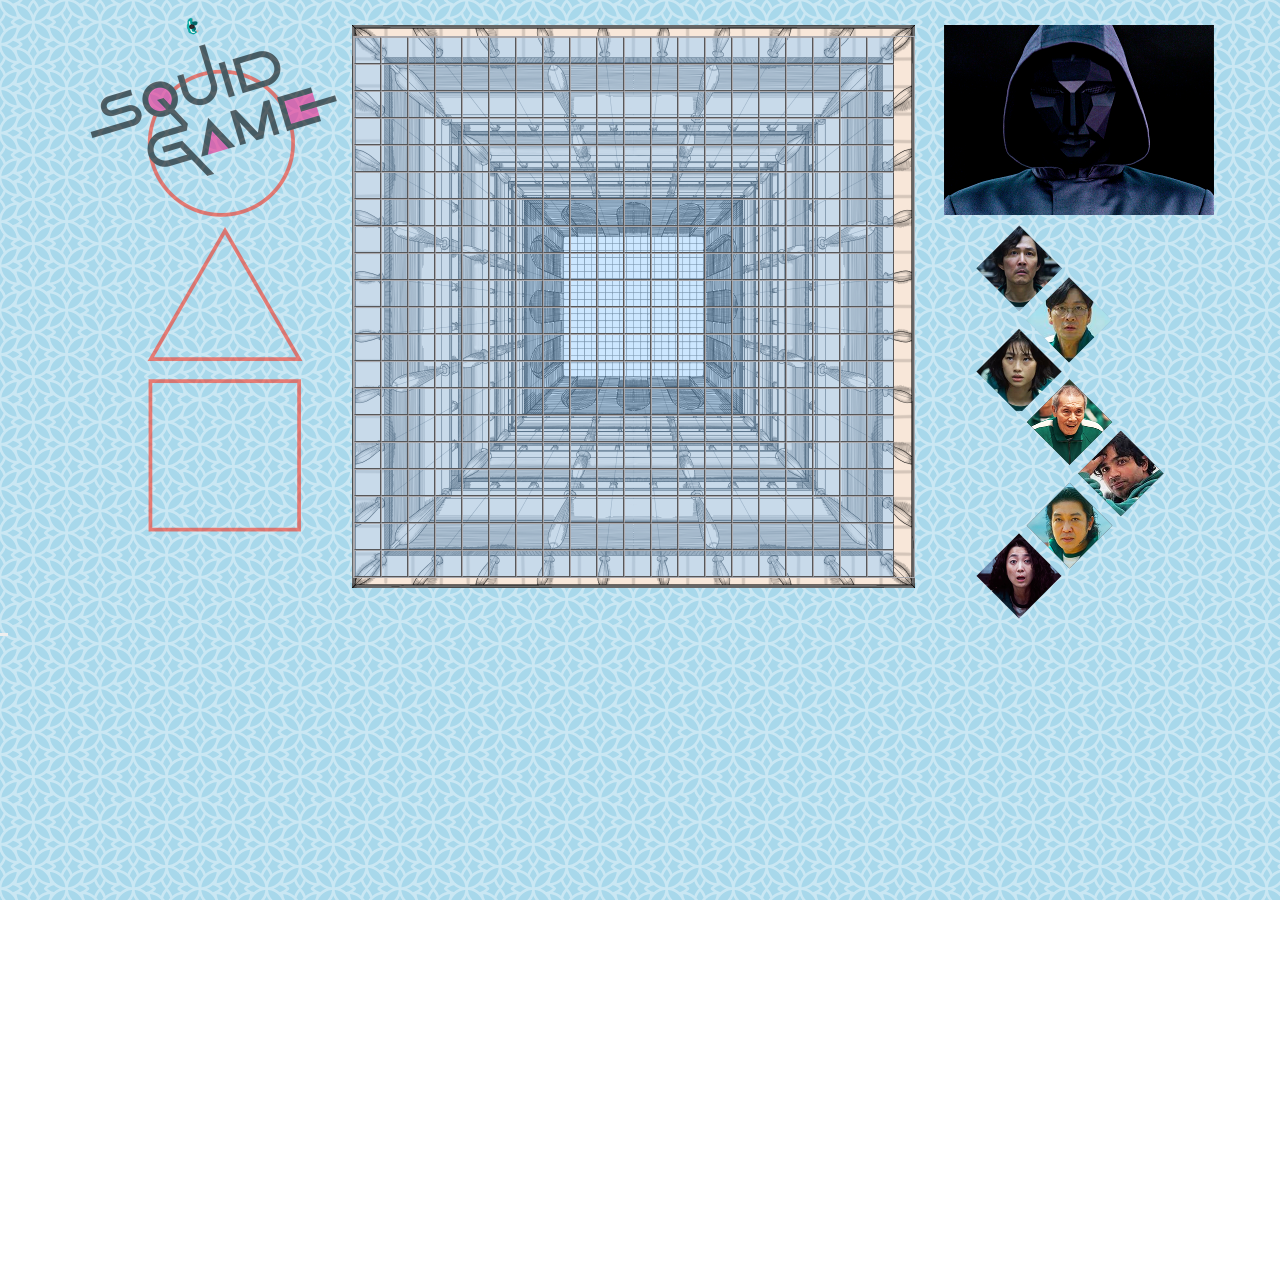
==== index.html @ 3b7e0dac "added graphics and design to main page" ====
<!DOCTYPE html>
<html lang="en" dir="ltr">
<head>
    <script
  src="https://code.jquery.com/jquery-3.3.1.min.js"
  integrity="sha256-FgpCb/KJQlLNfOu91ta32o/NMZxltwRo8QtmkMRdAu8="
  crossorigin="anonymous"></script>
    <link rel="stylesheet" href="style.css">
</head>
<body>
    <!--
    <div class="instructions"><br/><b>SQUID GAME MINESWEEPER</b><br/>Use the keyboard "Q,W,E,A,D,Z,X,C" as directional keys to move the man from the left all the way to the right to win.
    <br/>The numbers that appear on the glass are the number of broken panels surrounding that glass panel.
    <br/>Each time the man steps on a broken glass, a squid life is lost. When all lives are lost you lose. :)
    </div>
    -->
    <div class='fixed-div'></div>
    <div class='fixed-div-right'></div> <!--somehow this cannot be commented out-->
    <div id="sprite-container">
        <div id="sprite-image">
        </div>
    </div>
    <div class="title"></div>
    <div class="game-components-container">
        <div class="squidgame-left-panel"></div>
        <div class="glassPanelMap">
            <div class="container"></div>
        </div>
        <div class="results-container">
            <div id="gamemaster-sprite-image"></div>
            <div id="players"></div>
        </div>  
    </div>
    <!-- Trigger/Open The Modal -->
    <button id="myBtn"></button>
    <!--<img id="myImg" src="images/smile.jpg">  cannot be commented out also-->
    <!-- The Modal -->
    <div id="myModalLose" class="modal">
    <!-- Modal content -->
    <div class="modal-content">
        <span class="close">&times;</span>
        <p id="modalBoxContent">You Lose</p>
    </div>
    
    
</div>
</body>
<footer>
    <script src="app.js"></script>
    <script src="characterControls.js"></script>
    <script src="grid.js"></script>
    <script src="gameMasterSprite.js"></script>
</footer>
</html>
---- style.css ----
body {
    zoom:50%;
    display: block;
    margin: 0px;
    background-image: url("images/bluetilebackground.png");
    background-repeat: repeat;
}

.title {
    height:50px;
}

.squidgame-left-panel {
    height: 1050px;
    width: 564px;
    /*border: 1px solid black;*/
    background: url("images/SquidGameLeftPanel.png")
      0px 0px;
    position: relative;
    top: 0px;
    left: 8px;
    z-index:1;
    transition: top 1.5s ease, left 1.5s ease;
}

.game-components-container {
    display:flex;
    flex-wrap:wrap;
    margin: 0 auto;
    justify-content: center;
}

.glassPanelMap {
    align-items: center;
    display: flex;
    width: 1126px;
    height: 1126px;
    justify-content: center;
    background-image:url('images/gridBackground.png');
    position:relative;
}

.container {
    border: 3px solid #aaa9ad;
    display: flex;
    flex-wrap: wrap;
    position: relative;
    width: 1120px;
}

#gamemaster-sprite-image {
    margin-left:50px;
    height: 380px;
    width: 540px;
    /*border: 1px solid black;*/
    background: url("images/gameMasterSprite.png")
      0px 0px;
    position: relative;
    top: 0px;
    left: 8px;
    z-index:1;
    transition: top 1.5s ease, left 1.5s ease;
}

#results-container {
    margin-left:30px;
}

#players {
    height: 825px;
    width: 440px;
    /*border: 1px solid black;*/
    background: url("images/playersStart.png")
      0px 0px;
    position: relative;
    top: 0px;
    left: 8px;
    z-index:1;
    margin: 0 auto;
    transition: top 1.5s ease, left 1.5s ease;
}

.solidPanel,.breakablePanel {
    align-items: center;
    border: 3px outset #aaa9ad;
    display: flex;
    font-family: 'Gaegu', cursive;
    font-size: 28px;
    font-weight: 600;
    height: 50px;
    justify-content: center;
    width: 50px;
    background: rgba(143, 201, 255, 0.45);
}
.solidPanel:hover,.breakablePanel:hover {
    opacity:0.5;
}

.panelbroken {
    align-items: center;
    border: 3px outset #996633;
    display: flex;
    font-family: 'Gaegu', cursive;
    font-size: 28px;
    font-weight: 600;
    height: 50px;
    justify-content: center;
    width: 50px;
}

#sprite-image {
    height: 56px;
    width: 56px;
    /*border: 1px solid black;*/
    background: url("images/final_strip_walking_man_min.png")
      0px 0px;
    transform: rotate(90deg);
    position: absolute;
    top: 58px;
    left: 8px;
    z-index:1;
    transition: top 1.5s ease, left 1.5s ease;
}



#sprite-image-stationary {
    height: 56px;
    width: 56px;
    /*border: 1px solid black;*/
    background: url("images/stationaryMale.png")
      0px 0px;
    transform: rotate(90deg);
    background-size: 56px;
    background-repeat: no-repeat;
    position: absolute;
    top: 58px;
    left: 8px;
    z-index:1;
    transition: all 1.5s ease;
}

.instructions {
    font-size:30px;
    text-align: center;
}


.fixed-div {
    width: 85%;
    margin: 0px auto;
    text-align: left;
    position: fixed;
    left: 0;
    right: 0;
    top: 0;
    z-index: -1;
    padding-top: 80px;
    box-sizing: border-box;
    background-color: rgb(255, 255, 255,0);
    font-size:40px;
}

.fixed-div-right {
    width: 85%;
    margin: 0px auto;
    text-align: right;
    position: fixed;
    left: 0;
    right: 0;
    top: 0;
    z-index: -1;
    padding-top: 80px;
    box-sizing: border-box;
    background-color: rgb(255, 255, 255,0);
    font-size:50px;
}

/* The Modal (background) */
.modal {
    display: none; /* Hidden by default */
    position: fixed; /* Stay in place */
    z-index: 1; /* Sit on top */
    left: 0;
    top: 0;
    width: 100%; /* Full width */
    height: 100%; /* Full height */
    overflow: auto; /* Enable scroll if needed */
    background-color: rgb(0,0,0); /* Fallback color */
    background-color: rgba(0,0,0,0.4); /* Black w/ opacity */
}

/* Modal Content/Box */
.modal-content {
background-color: #fefefe;
margin: 15% auto; /* 15% from the top and centered */
padding: 20px;
border: 1px solid #888;
font-size: 40px;
width: 80%; /* Could be more or less, depending on screen size */
}

/* The Close Button */
.close {
color: #aaa;
float: right;
font-size: 28px;
font-weight: bold;
}

.close:hover,
.close:focus {
color: black;
text-decoration: none;
cursor: pointer;
}

.expression {
    position:fixed;
    left:0px;
    bottom:0px;
    height:30px;
    width:100%;
    background:#999;
}

#myImg {
    position: absolute;
    left:50px;
    bottom: 10px;
    width: 400px;
    border: 3px solid #8AC007;
}
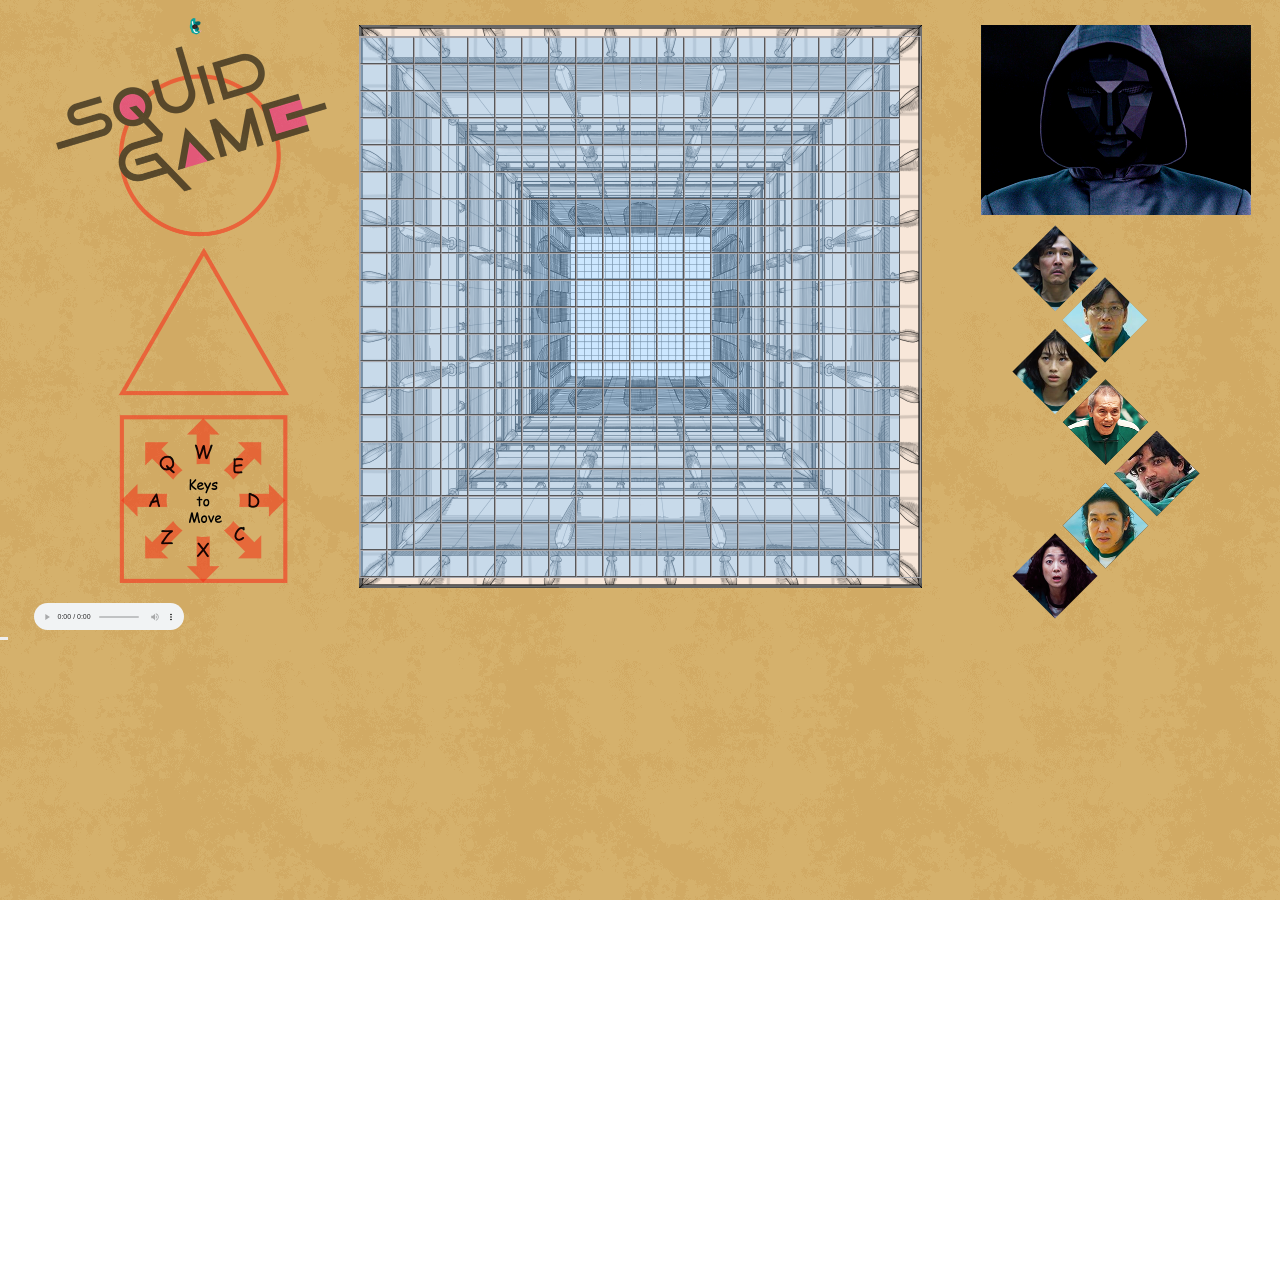
==== commit 17d56ff1: "mp3 background music added" ====
--- a/index.html
+++ b/index.html
@@ -22,7 +22,13 @@
     </div>
     <div class="title"></div>
     <div class="game-components-container">
-        <div class="squidgame-left-panel"></div>
+        <div>
+            <div class="squidgame-left-panel">
+            </div>
+            <audio controls autoplay>
+                <source src="images/pinkSoldiers.mp3" type="audio/mpeg">
+              </audio>
+        </div>
         <div class="glassPanelMap">
             <div class="container"></div>
         </div>
--- a/style.css
+++ b/style.css
@@ -11,8 +11,8 @@
 }
 
 .squidgame-left-panel {
-    height: 1050px;
-    width: 564px;
+    height: 1155px;
+    width: 620px;
     /*border: 1px solid black;*/
     background: url("images/SquidGameLeftPanel.png")
       0px 0px;
@@ -20,7 +20,9 @@
     top: 0px;
     left: 8px;
     z-index:1;
-    transition: top 1.5s ease, left 1.5s ease;
+    margin-right:30px;
+    transition: top 1.5s ease, left 1.5s ease;
+    text-align: bottom;
 }
 
 .game-components-container {
@@ -62,8 +64,8 @@
     transition: top 1.5s ease, left 1.5s ease;
 }
 
-#results-container {
-    margin-left:30px;
+.results-container {
+    margin-left:60px;
 }
 
 #players {
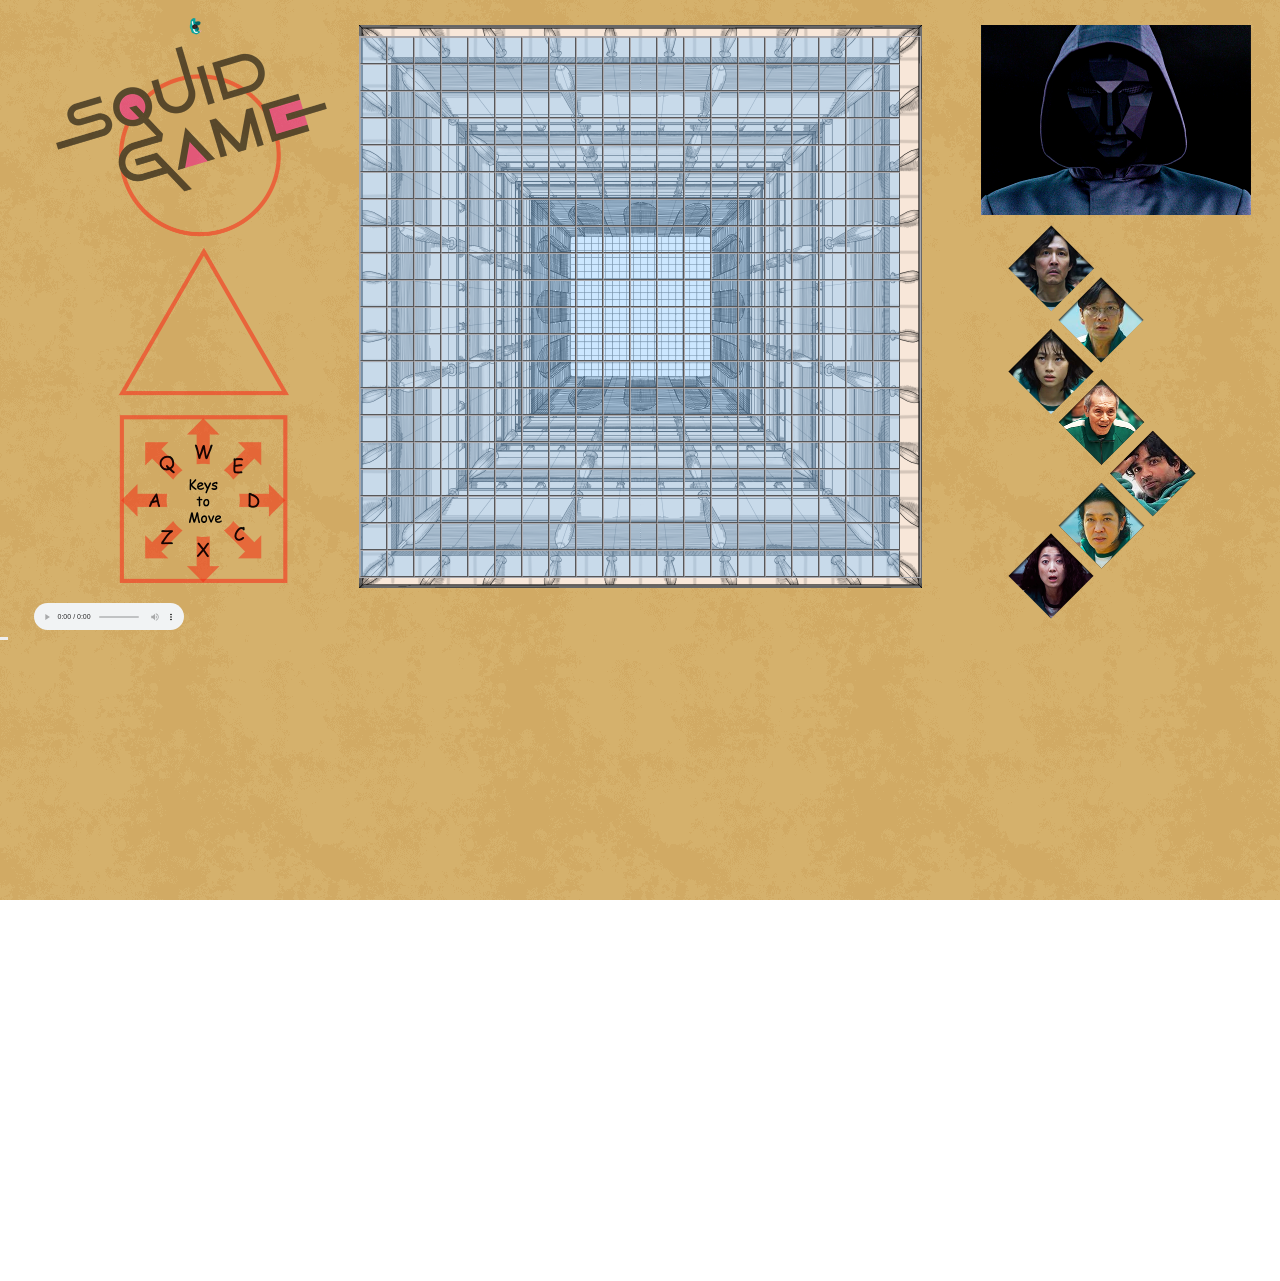
==== commit b04392ee: "added bloodspill animation when each character dies" ====
--- a/index.html
+++ b/index.html
@@ -34,7 +34,10 @@
         </div>
         <div class="results-container">
             <div id="gamemaster-sprite-image"></div>
-            <div id="players"></div>
+            <div class="players-container">
+                <img id="players" src="images/playersStart.png">
+            </div>
+            
         </div>  
     </div>
     <!-- Trigger/Open The Modal -->
--- a/style.css
+++ b/style.css
@@ -68,18 +68,10 @@
     margin-left:60px;
 }
 
-#players {
-    height: 825px;
-    width: 440px;
-    /*border: 1px solid black;*/
-    background: url("images/playersStart.png")
-      0px 0px;
-    position: relative;
-    top: 0px;
-    left: 8px;
-    z-index:1;
+.players-container {
+    position: relative;
     margin: 0 auto;
-    transition: top 1.5s ease, left 1.5s ease;
+    text-align: center;
 }
 
 .solidPanel,.breakablePanel {
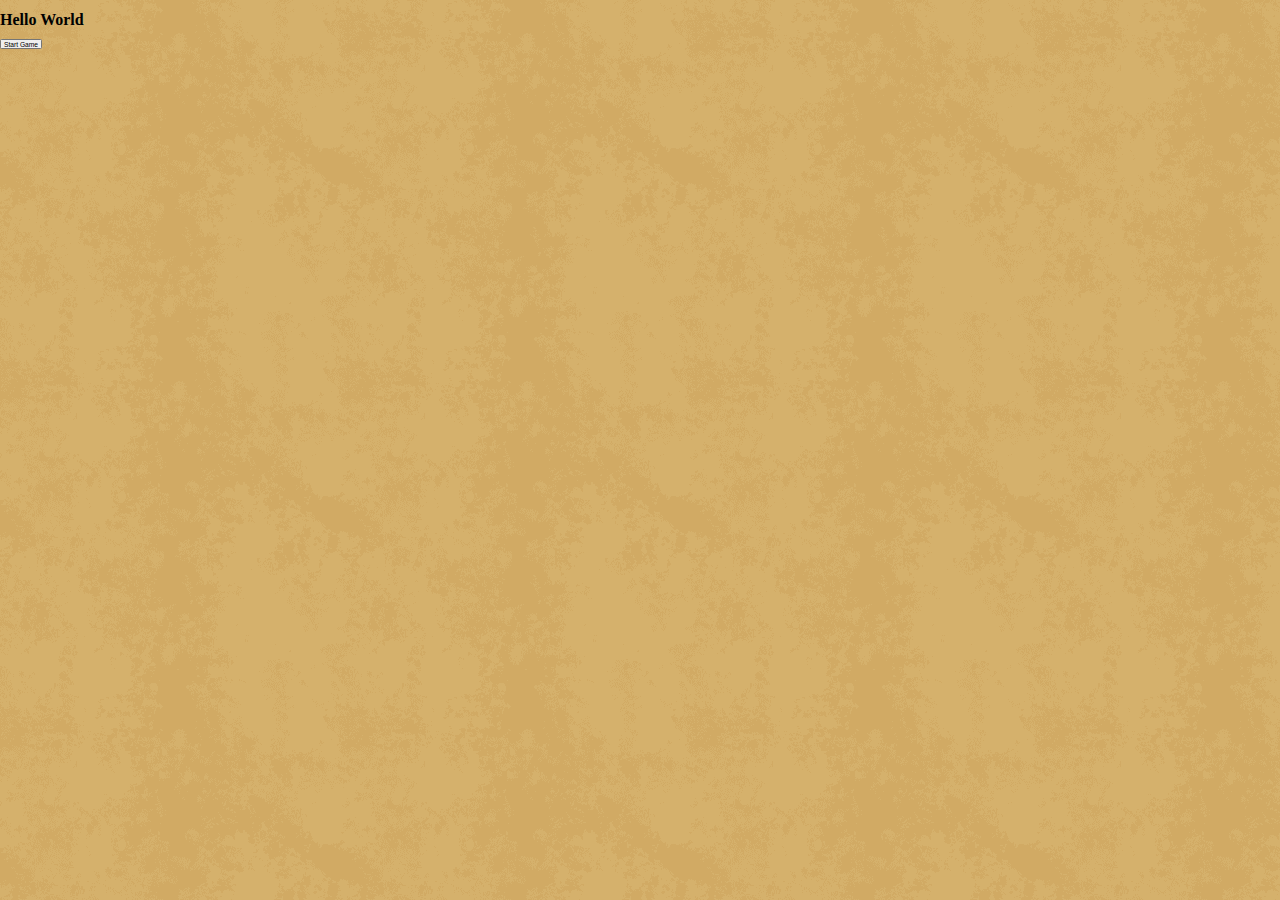
==== commit b74a5e2d: "added cover page to game" ====
--- a/index.html
+++ b/index.html
@@ -8,56 +8,20 @@
     <link rel="stylesheet" href="style.css">
 </head>
 <body>
-    <!--
-    <div class="instructions"><br/><b>SQUID GAME MINESWEEPER</b><br/>Use the keyboard "Q,W,E,A,D,Z,X,C" as directional keys to move the man from the left all the way to the right to win.
-    <br/>The numbers that appear on the glass are the number of broken panels surrounding that glass panel.
-    <br/>Each time the man steps on a broken glass, a squid life is lost. When all lives are lost you lose. :)
-    </div>
-    -->
-    <div class='fixed-div'></div>
-    <div class='fixed-div-right'></div> <!--somehow this cannot be commented out-->
-    <div id="sprite-container">
-        <div id="sprite-image">
-        </div>
-    </div>
-    <div class="title"></div>
-    <div class="game-components-container">
-        <div>
-            <div class="squidgame-left-panel">
-            </div>
-            <audio controls autoplay>
-                <source src="images/pinkSoldiers.mp3" type="audio/mpeg">
-              </audio>
-        </div>
-        <div class="glassPanelMap">
-            <div class="container"></div>
-        </div>
-        <div class="results-container">
-            <div id="gamemaster-sprite-image"></div>
-            <div class="players-container">
-                <img id="players" src="images/playersStart.png">
-            </div>
-            
-        </div>  
-    </div>
-    <!-- Trigger/Open The Modal -->
-    <button id="myBtn"></button>
-    <!--<img id="myImg" src="images/smile.jpg">  cannot be commented out also-->
-    <!-- The Modal -->
-    <div id="myModalLose" class="modal">
-    <!-- Modal content -->
-    <div class="modal-content">
-        <span class="close">&times;</span>
-        <p id="modalBoxContent">You Lose</p>
-    </div>
-    
-    
-</div>
+    <h1>Hello World</h1>
+    <button onClick="(function(){
+        console.log('Hey i am calling');
+        window.location.href = 'mainPage.html';
+        return false;
+    })();return false;">Start Game</button>
 </body>
 <footer>
-    <script src="app.js"></script>
+    <!--
+ <script src="app.js"></script>
     <script src="characterControls.js"></script>
     <script src="grid.js"></script>
     <script src="gameMasterSprite.js"></script>
+    -->
+   
 </footer>
 </html>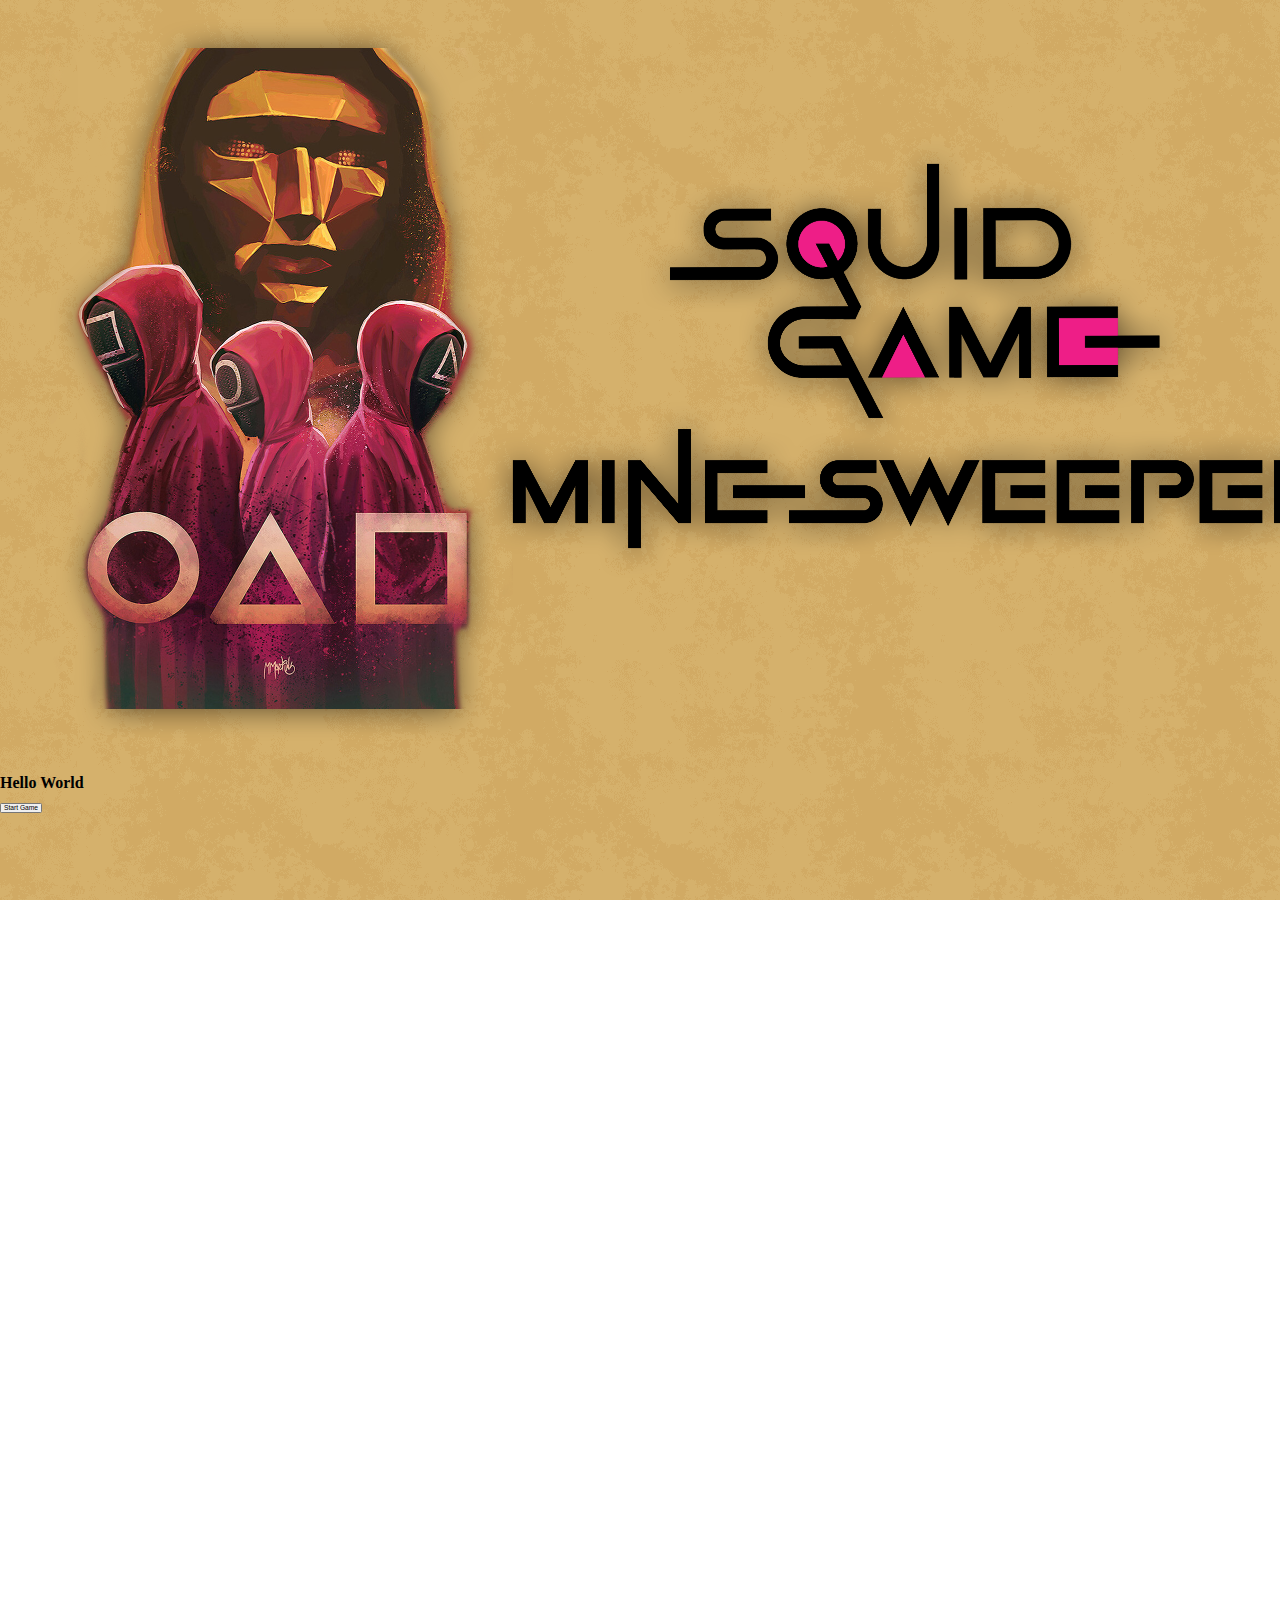
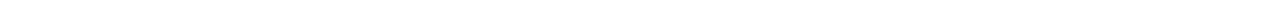
==== commit e49b9dde: "created cover page" ====
--- a/index.html
+++ b/index.html
@@ -8,6 +8,7 @@
     <link rel="stylesheet" href="style.css">
 </head>
 <body>
+    <img src="images/squidMinesweeperGameCoverPage.png">
     <h1>Hello World</h1>
     <button onClick="(function(){
         console.log('Hey i am calling');
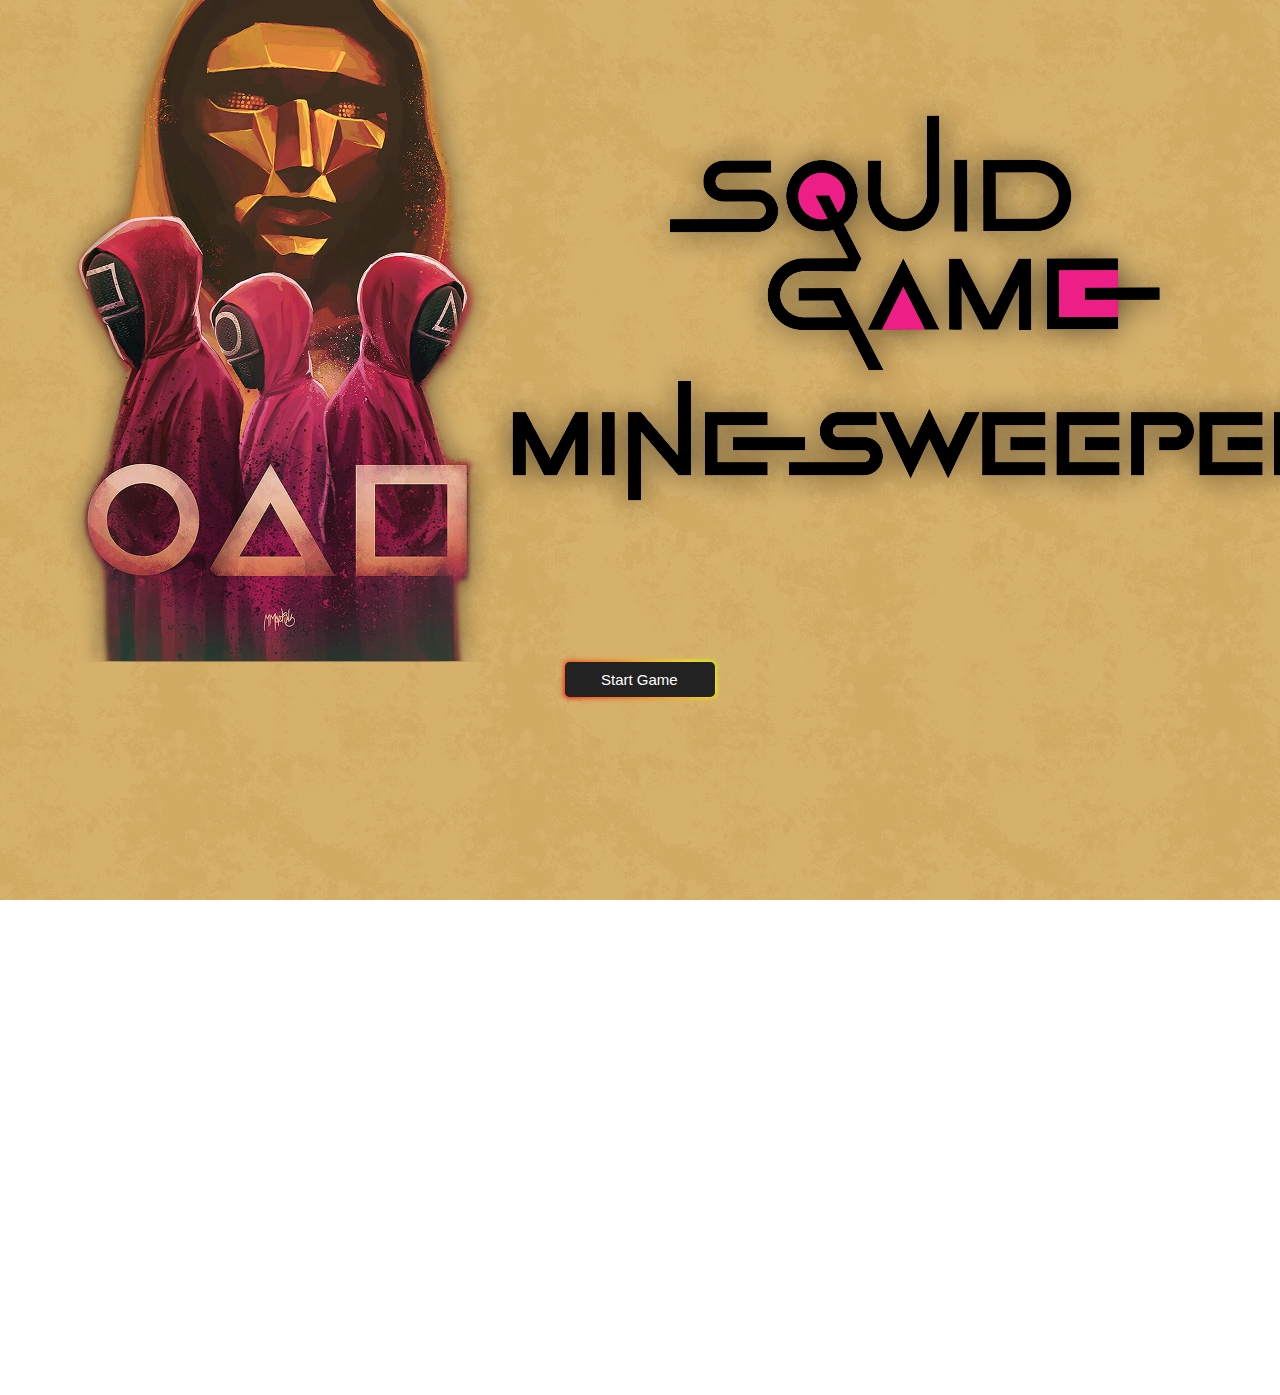
==== commit 7b11fb20: "created start game button and reformatted cover page" ====
--- a/index.html
+++ b/index.html
@@ -5,24 +5,16 @@
   src="https://code.jquery.com/jquery-3.3.1.min.js"
   integrity="sha256-FgpCb/KJQlLNfOu91ta32o/NMZxltwRo8QtmkMRdAu8="
   crossorigin="anonymous"></script>
-    <link rel="stylesheet" href="style.css">
+    <link rel="stylesheet" href="styleIndex.css">
 </head>
 <body>
     <img src="images/squidMinesweeperGameCoverPage.png">
-    <h1>Hello World</h1>
-    <button onClick="(function(){
+    <button class="button-85" role="button" onClick="(function(){
         console.log('Hey i am calling');
         window.location.href = 'mainPage.html';
         return false;
     })();return false;">Start Game</button>
 </body>
 <footer>
-    <!--
- <script src="app.js"></script>
-    <script src="characterControls.js"></script>
-    <script src="grid.js"></script>
-    <script src="gameMasterSprite.js"></script>
-    -->
-   
 </footer>
 </html>--- a/styleIndex.css
+++ b/styleIndex.css
@@ -0,0 +1,90 @@
+body {
+    zoom:50%;
+    display: block;
+    margin: 0px;
+    background-image: url("images/bluetilebackground.png");
+    background-repeat: repeat;
+}
+
+.title {
+    height:50px;
+}
+
+img, button {
+    display: flex;
+    margin: 0 auto;
+}
+
+/* CSS */
+.button-85 {
+  width: 300px;
+  height:70px;
+  text-align: center;
+  padding: 0.6em 2em;
+  font-family:'Trebuchet MS', 'Lucida Sans Unicode', 'Lucida Grande', 'Lucida Sans', Arial, sans-serif;
+  padding-left:72px;
+  font-size:30px;
+  border: none;
+  outline: none;
+  color: rgb(255, 255, 255);
+  background: #111;
+  cursor: pointer;
+  position: relative;
+  z-index: 0;
+  border-radius: 10px;
+  user-select: none;
+  -webkit-user-select: none;
+  touch-action: manipulation;
+}
+
+.button-85:before {
+  content: "";
+  background: linear-gradient(
+    45deg,
+    #ff0000,
+    #ff7300,
+    #fffb00,
+    #48ff00,
+    #00ffd5,
+    #002bff,
+    #7a00ff,
+    #ff00c8,
+    #ff0000
+  );
+  position: absolute;
+  top: -2px;
+  left: -2px;
+  background-size: 400%;
+  z-index: -1;
+  filter: blur(5px);
+  -webkit-filter: blur(5px);
+  width: calc(100% + 4px);
+  height: calc(100% + 4px);
+  animation: glowing-button-85 20s linear infinite;
+  transition: opacity 0.3s ease-in-out;
+  border-radius: 10px;
+}
+
+@keyframes glowing-button-85 {
+  0% {
+    background-position: 0 0;
+  }
+  50% {
+    background-position: 400% 0;
+  }
+  100% {
+    background-position: 0 0;
+  }
+}
+
+.button-85:after {
+  z-index: -1;
+  content: "";
+  position: absolute;
+  width: 100%;
+  height: 100%;
+  background: #222;
+  left: 0;
+  top: 0;
+  border-radius: 10px;
+}